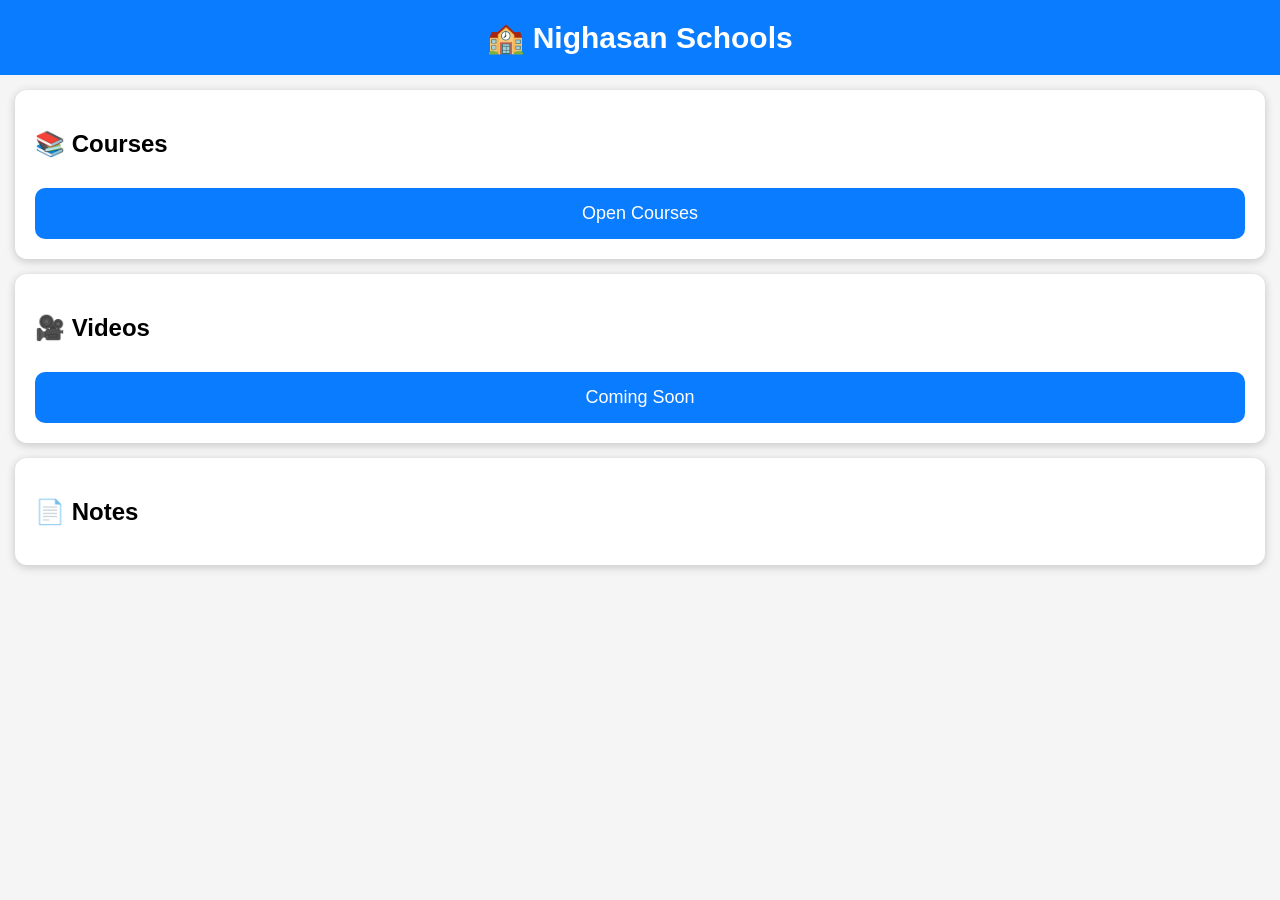
==== frontend/home.html @ f81ae3d3 "First commit" ====
<!DOCTYPE html>
<html lang="hi">
<head>
<meta charset="UTF-8">
<meta name="viewport" content="width=device-width, initial-scale=1.0">
<title>Nighasan Schools</title>

<style>
body{
margin:0;
font-family:Arial,sans-serif;
background:#f5f5f5;
}

.header{
background:#0a7cff;
color:white;
padding:20px;
text-align:center;
font-size:30px;
font-weight:bold;
}

.card{
background:white;
margin:15px;
padding:20px;
border-radius:12px;
box-shadow:0 2px 10px rgba(0,0,0,.2);
}

button{
width:100%;
padding:15px;
margin-top:10px;
background:#0a7cff;
color:white;
border:none;
border-radius:10px;
font-size:18px;
}
</style>

</head>

<body>

<div class="header">
🏫 Nighasan Schools
</div>

<div class="card">
<h2>📚 Courses</h2>
<button onclick="window.location.href='courses.html'">
Open Courses
</button>
</div>

<div class="card">
<h2>🎥 Videos</h2>
<button>
Coming Soon
</button>
</div>

<div class="card">
<h2>📄 Notes</
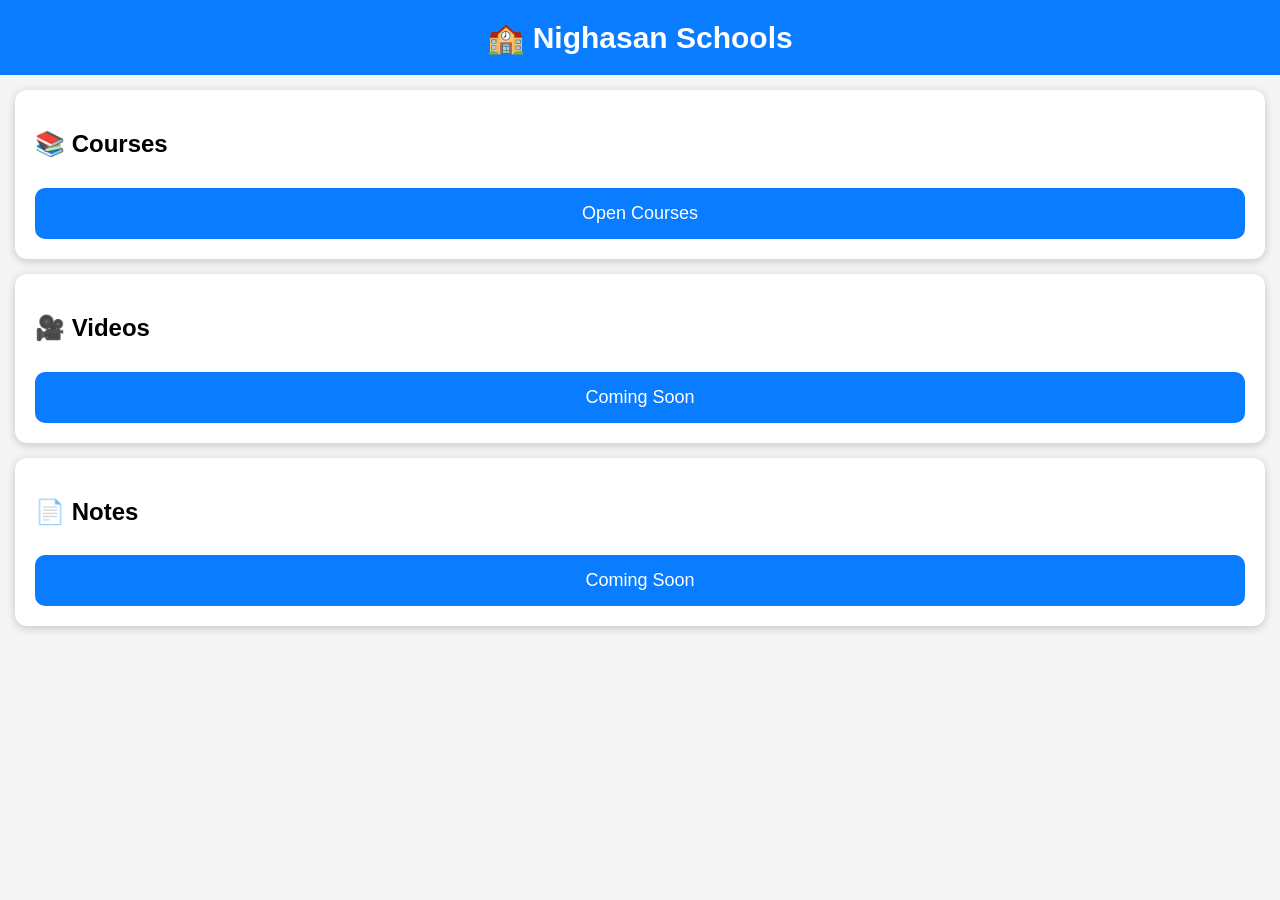
==== commit ca12948b: "Update API URL" ====
--- a/frontend/home.html
+++ b/frontend/home.html
@@ -64,4 +64,11 @@
 </div>
 
 <div class="card">
-<h2>📄 Notes</
+<h2>📄 Notes</h2>
+<button>
+Coming Soon
+</button>
+</div>
+
+</body>
+</html>
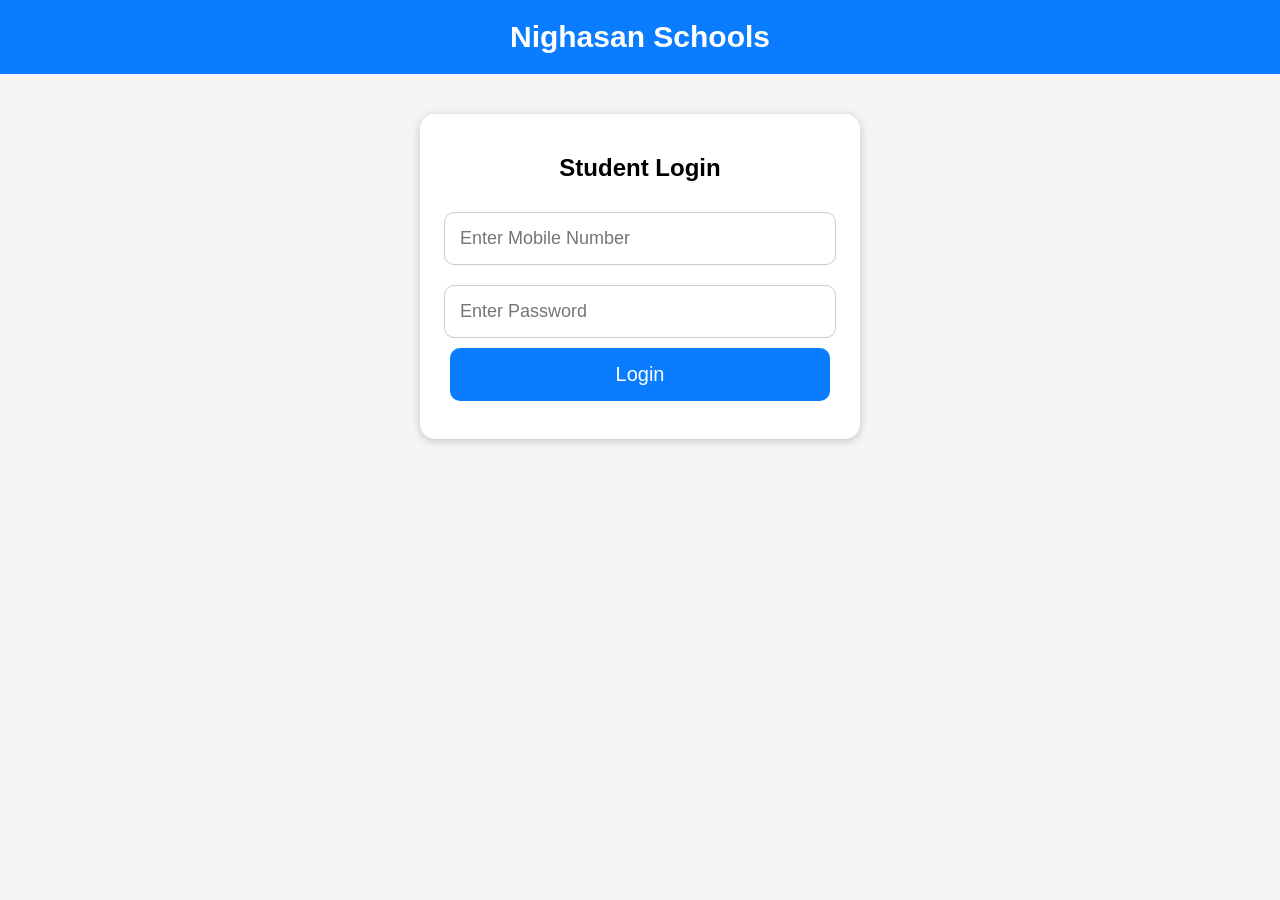
==== commit dd01b7cf: "Add student dashboard" ====
--- a/frontend/home.html
+++ b/frontend/home.html
@@ -3,7 +3,7 @@
 <head>
 <meta charset="UTF-8">
 <meta name="viewport" content="width=device-width, initial-scale=1.0">
-<title>Nighasan Schools</title>
+<title>Student Dashboard</title>
 
 <style>
 body{
@@ -17,27 +17,36 @@
 color:white;
 padding:20px;
 text-align:center;
-font-size:30px;
+font-size:28px;
 font-weight:bold;
+}
+
+.welcome{
+padding:20px;
+font-size:22px;
+font-weight:bold;
+text-align:center;
 }
 
 .card{
 background:white;
 margin:15px;
 padding:20px;
-border-radius:12px;
+border-radius:15px;
 box-shadow:0 2px 10px rgba(0,0,0,.2);
+font-size:20px;
+cursor:pointer;
 }
 
-button{
-width:100%;
+.logout{
+background:red;
+color:white;
+text-align:center;
 padding:15px;
-margin-top:10px;
-background:#0a7cff;
-color:white;
-border:none;
+margin:20px;
 border-radius:10px;
-font-size:18px;
+font-size:20px;
+cursor:pointer;
 }
 </style>
 
@@ -46,29 +55,26 @@
 <body>
 
 <div class="header">
-🏫 Nighasan Schools
+Nighasan Schools
 </div>
 
-<div class="card">
-<h2>📚 Courses</h2>
-<button onclick="window.location.href='courses.html'">
-Open Courses
-</button>
+<div class="welcome" id="welcome">
+Welcome
 </div>
 
-<div class="card">
-<h2>🎥 Videos</h2>
-<button>
-Coming Soon
-</button>
+<div class="card">📚 My Courses</div>
+
+<div class="card">📝 Notes</div>
+
+<div class="card">🧪 Online Test</div>
+
+<div class="card">👤 Profile</div>
+
+<div class="logout" onclick="logout()">
+Logout
 </div>
 
-<div class="card">
-<h2>📄 Notes</h2>
-<button>
-Coming Soon
-</button>
-</div>
+<script src="home.js"></script>
 
 </body>
 </html>
